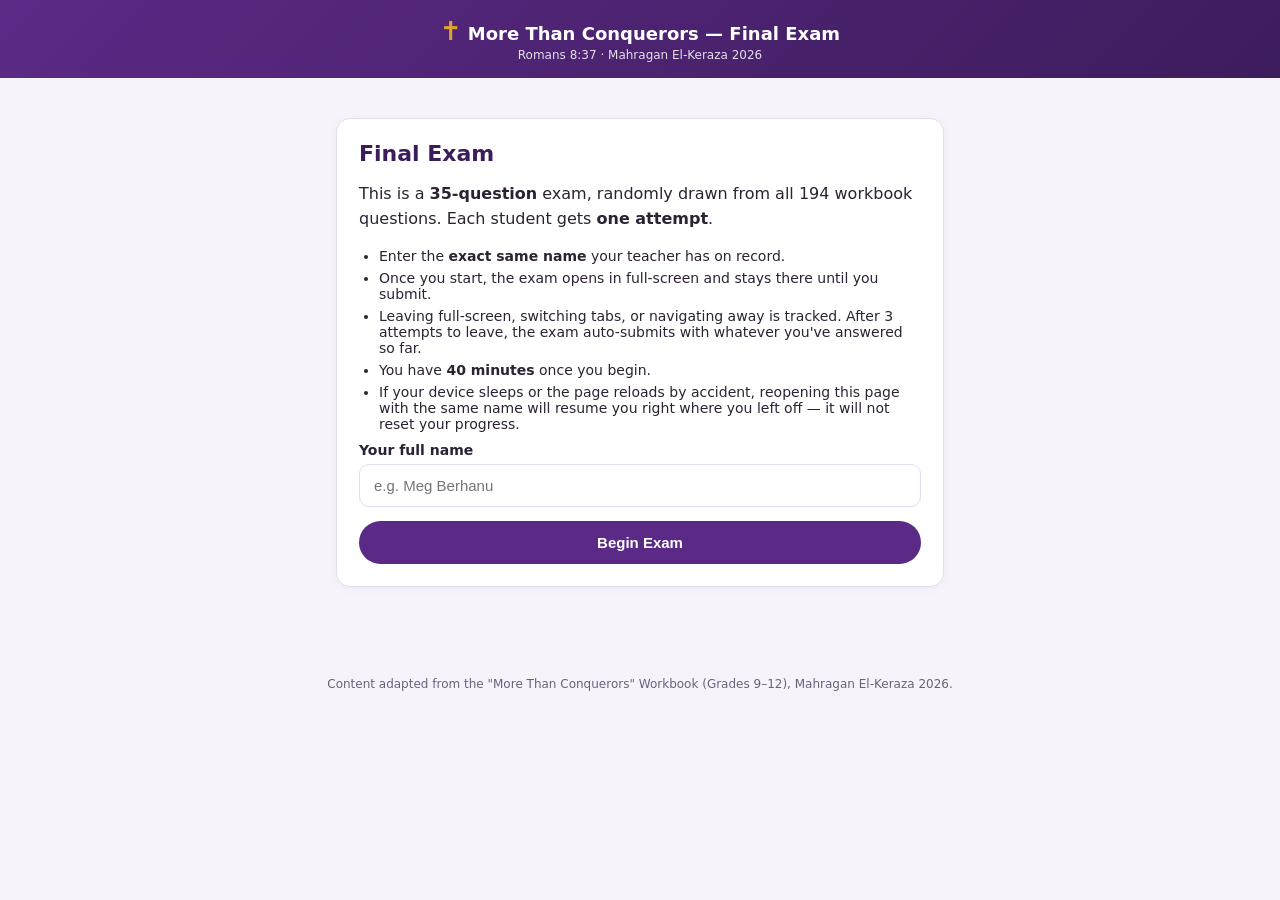
==== final-exam.html @ 7d838431 "Add files via upload" ====
<!DOCTYPE html>
<html lang="en">
<head>
<meta charset="UTF-8">
<meta name="viewport" content="width=device-width, initial-scale=1.0, maximum-scale=1.0, user-scalable=no">
<title>Final Exam — More Than Conquerors</title>
<style>
  :root{
    --purple: #5b2a86;
    --purple-dark: #3d1c5c;
    --gold: #e0a52c;
    --teal: #2f8f8a;
    --red: #c93b4a;
    --bg: #f6f3fb;
    --card: #ffffff;
    --text: #2c2233;
    --muted: #6c6178;
    --border: #e4dcf0;
    --green: #2e9e5b;
  }
  *{box-sizing:border-box;}
  html,body{height:100%;}
  body{
    margin:0;
    font-family:'Segoe UI', system-ui, -apple-system, Roboto, sans-serif;
    background: var(--bg);
    color: var(--text);
    -webkit-user-select:none; user-select:none; /* deterrent only, not real security */
  }
  a{color:inherit;}
  .wrap{max-width:640px; margin:0 auto; padding:20px 16px 60px;}
  .topbar{
    background: linear-gradient(135deg, var(--purple), var(--purple-dark));
    color:white; padding:16px; text-align:center;
  }
  .topbar .brand-cross{font-size:26px; color:var(--gold); margin-right:6px;}
  .topbar .brand-title{font-weight:700; font-size:18px;}
  .topbar .brand-sub{font-size:12px; opacity:0.85; margin-top:2px;}

  .card{
    background:var(--card); border:1px solid var(--border); border-radius:14px;
    padding:22px; margin-top:20px; box-shadow:0 2px 10px rgba(0,0,0,0.04);
  }
  h1{font-size:22px; color:var(--purple-dark); margin:0 0 10px;}
  p{line-height:1.55; color:var(--text);}
  .muted{color:var(--muted); font-size:13.5px;}
  label{display:block; font-weight:600; margin-bottom:6px; font-size:14px;}
  input[type=text]{
    width:100%; padding:12px 14px; border-radius:10px; border:1.5px solid var(--border);
    font-size:15px; margin-bottom:14px;
  }
  input[type=text]:focus{outline:2px solid var(--teal);}
  .btn{
    display:inline-block; background: var(--purple); color:white; border:none;
    padding:13px 22px; border-radius:24px; font-size:15px; font-weight:600;
    cursor:pointer; width:100%; text-align:center;
  }
  .btn:hover{background:var(--purple-dark);}
  .btn:disabled{opacity:0.5; cursor:not-allowed;}
  .btn.secondary{background:white; color:var(--purple); border:1.5px solid var(--purple);}
  .btn.danger{background:var(--red);}
  ul.rules{padding-left:20px; margin:10px 0; font-size:14px; color:var(--text);}
  ul.rules li{margin-bottom:6px;}

  .exam-header{
    display:flex; justify-content:space-between; align-items:center;
    background:white; border-bottom:1px solid var(--border); padding:12px 16px;
    position:sticky; top:0; z-index:5;
  }
  .exam-progress{font-weight:700; color:var(--purple-dark); font-size:14px;}
  .exam-timer{font-weight:700; font-size:14px; color:var(--teal);}
  .exam-timer.low{color:var(--red);}

  .qbar-outer{background:var(--border); height:6px;}
  .qbar-inner{background:linear-gradient(90deg,var(--gold),var(--teal)); height:100%; width:0%; transition:width .3s;}

  .q-num{font-size:12.5px; color:var(--muted); font-weight:700; letter-spacing:.03em; text-transform:uppercase;}
  .q-text{font-size:17px; font-weight:600; margin:8px 0 18px; color:var(--text);}
  .opt{
    display:flex; align-items:flex-start; gap:10px;
    border:1.5px solid var(--border); border-radius:10px; padding:12px 14px;
    margin-bottom:10px; cursor:pointer; font-size:14.5px; background:white;
  }
  .opt:hover{border-color:var(--teal);}
  .opt.selected{border-color:var(--purple); background:#f2ebfa;}
  .opt .marker{
    flex:0 0 auto; width:18px; height:18px; border:2px solid var(--muted); margin-top:1px;
    border-radius:50%;
  }
  .opt.multi .marker{border-radius:4px;}
  .opt.selected .marker{background:var(--purple); border-color:var(--purple);}
  .nav-row{display:flex; gap:10px; margin-top:18px;}
  .nav-row .btn{width:auto; flex:1;}

  .banner{
    background:#fff4e0; border:1.5px solid var(--gold); color:#7a5410;
    border-radius:10px; padding:10px 14px; font-size:13.5px; margin-bottom:14px;
  }
  .banner.danger{background:#fdeaec; border-color:var(--red); color:#8c1f2b;}

  .overlay{
    position:fixed; inset:0; background:rgba(30,15,45,0.92); color:white;
    display:flex; align-items:center; justify-content:center; z-index:50; padding:20px;
    text-align:center;
  }
  .overlay-box{max-width:420px;}
  .overlay-box h2{margin-top:0;}
  .overlay .btn{width:auto; padding:14px 30px; margin-top:16px;}

  .score-big{font-size:44px; font-weight:800; color:var(--purple-dark); text-align:center; margin:8px 0;}
  .score-sub{text-align:center; color:var(--muted); margin-bottom:18px;}

  .review-item{border:1px solid var(--border); border-radius:10px; padding:12px 14px; margin-bottom:10px;}
  .review-item.correct{border-left:4px solid var(--green);}
  .review-item.incorrect{border-left:4px solid var(--red);}
  .review-q{font-weight:600; margin-bottom:6px;}
  .review-line{font-size:13.5px; margin:2px 0;}
  .review-line.your-wrong{color:var(--red);}
  .review-line.correct-answer{color:var(--green);}
  .review-explain{font-size:13px; color:var(--muted); margin-top:6px; font-style:italic;}
  footer{text-align:center; font-size:12px; color:var(--muted); margin-top:30px;}
</style>
</head>
<body>

<div class="topbar">
  <div><span class="brand-cross">✝</span><span class="brand-title">More Than Conquerors — Final Exam</span></div>
  <div class="brand-sub">Romans 8:37 · Mahragan El-Keraza 2026</div>
</div>

<div class="wrap" id="app"></div>

<footer>Content adapted from the "More Than Conquerors" Workbook (Grades 9–12), Mahragan El-Keraza 2026.</footer>

<script src="data.js"></script>
<script>
/* ============================================================
   CONFIG — adjust these before exam day if needed
   ============================================================ */
const EXAM_CONFIG = {
  totalQuestions: 35,
  timeLimitMinutes: 40,   // set to 0 to disable the countdown timer
  maxViolations: 3,       // exits from fullscreen / tab-switches allowed before auto-submit
  storageKey: "mtc_finalExam_v1"
};

/* ============================================================
   BUILD QUESTION BANK from data.js (single source of truth —
   same verified answer key used by the study app / Exam Prep)
   ============================================================ */
let ALL_QUESTIONS = [];
(function buildBank(){
  STUDY_DATA.forEach(day => {
    (day.quiz || []).forEach(q => ALL_QUESTIONS.push(q));
  });
})();

/* ============================================================
   STATE
   ============================================================ */
let state = null; // { name, order:[{...q, shuffledOptions, correctIdx}], index, answers:{}, startedAt, violations, deadline }
const app = document.getElementById("app");

function shuffle(arr){
  const a = arr.slice();
  for(let i=a.length-1;i>0;i--){
    const j = Math.floor(Math.random()*(i+1));
    [a[i],a[j]]=[a[j],a[i]];
  }
  return a;
}

function loadLocks(){
  try{ return JSON.parse(localStorage.getItem(EXAM_CONFIG.storageKey) || "{}"); }
  catch(e){ return {}; }
}
function saveLocks(locks){
  localStorage.setItem(EXAM_CONFIG.storageKey, JSON.stringify(locks));
}
function progressKey(name){ return EXAM_CONFIG.storageKey + "_progress_" + name.trim().toLowerCase(); }
function saveProgress(){
  if(!state) return;
  localStorage.setItem(progressKey(state.name), JSON.stringify(state));
}
function loadProgress(name){
  try{ return JSON.parse(localStorage.getItem(progressKey(name)) || "null"); }
  catch(e){ return null; }
}
function clearProgress(name){
  localStorage.removeItem(progressKey(name));
}

/* ============================================================
   SCREEN: NAME ENTRY
   ============================================================ */
function renderNameGate(){
  exitLockdown();
  app.innerHTML = `
    <div class="card">
      <h1>Final Exam</h1>
      <p>This is a <strong>${EXAM_CONFIG.totalQuestions}-question</strong> exam, randomly drawn from all 194 workbook questions. Each student gets <strong>one attempt</strong>.</p>
      <ul class="rules">
        <li>Enter the <strong>exact same name</strong> your teacher has on record.</li>
        <li>Once you start, the exam opens in full-screen and stays there until you submit.</li>
        <li>Leaving full-screen, switching tabs, or navigating away is tracked. After ${EXAM_CONFIG.maxViolations} attempts to leave, the exam auto-submits with whatever you've answered so far.</li>
        ${EXAM_CONFIG.timeLimitMinutes ? `<li>You have <strong>${EXAM_CONFIG.timeLimitMinutes} minutes</strong> once you begin.</li>` : ``}
        <li>If your device sleeps or the page reloads by accident, reopening this page with the same name will resume you right where you left off — it will not reset your progress.</li>
      </ul>
      <label for="nameInput">Your full name</label>
      <input type="text" id="nameInput" placeholder="e.g. Meg Berhanu" autocomplete="off">
      <div id="gateMsg"></div>
      <button class="btn" id="startBtn">Begin Exam</button>
    </div>
  `;
  document.getElementById("startBtn").onclick = handleStartClick;
  document.getElementById("nameInput").addEventListener("keydown", e => { if(e.key==="Enter") handleStartClick(); });
}

function handleStartClick(){
  const nameInput = document.getElementById("nameInput");
  const name = nameInput.value.trim();
  const msg = document.getElementById("gateMsg");
  if(!name){
    msg.innerHTML = `<div class="banner danger">Please enter your name.</div>`;
    return;
  }
  const locks = loadLocks();
  const key = name.toLowerCase();
  if(locks[key]){
    showAlreadyCompleted(name, locks[key]);
    return;
  }
  const resumed = loadProgress(name);
  if(resumed){
    state = resumed;
  } else {
    const picked = shuffle(ALL_QUESTIONS).slice(0, EXAM_CONFIG.totalQuestions);
    const order = picked.map(q => {
      const optIdx = q.options.map((opt,i)=>i);
      const shuffledIdx = shuffle(optIdx);
      const shuffledOptions = shuffledIdx.map(i => q.options[i]);
      const correctSet = new Set(q.correct);
      const newCorrect = shuffledIdx
        .map((origIdx, newIdx) => correctSet.has(origIdx) ? newIdx : null)
        .filter(v => v !== null);
      return {
        num: q.num, q: q.q, explain: q.explain,
        multi: !!q.multi || q.correct.length > 1,
        options: shuffledOptions,
        correct: newCorrect
      };
    });
    state = {
      name, order, index: 0, answers: {},
      startedAt: Date.now(),
      deadline: EXAM_CONFIG.timeLimitMinutes ? Date.now() + EXAM_CONFIG.timeLimitMinutes*60000 : null,
      violations: 0,
      finished: false
    };
    saveProgress();
  }
  enterLockdown();
  renderQuestion();
  startTimerLoop();
}

function showAlreadyCompleted(name, record){
  app.innerHTML = `
    <div class="card">
      <h1>Already completed</h1>
      <p>${escapeHtml(name)} has already submitted this exam on ${new Date(record.submittedAt).toLocaleString()}.</p>
      <div class="score-big">${record.score} / ${record.total}</div>
      <div class="score-sub">This exam allows one attempt. If you believe this is a mistake, talk to your teacher — clearing browser data on this device is the only way to reset it, and that also erases the attempt record your teacher can't otherwise see.</div>
      <button class="btn secondary" onclick="renderNameGate()">Back</button>
    </div>
  `;
}

function escapeHtml(s){
  const d = document.createElement("div"); d.innerText = s; return d.innerHTML;
}

/* ============================================================
   LOCKDOWN: fullscreen, tab-switch, back-button, copy, unload
   ============================================================ */
let lockdownActive = false;
let historyTrap = false;

function enterLockdown(){
  lockdownActive = true;
  requestFS();
  document.addEventListener("fullscreenchange", onFsChange);
  document.addEventListener("visibilitychange", onVisibilityChange);
  window.addEventListener("blur", onWindowBlur);
  window.addEventListener("beforeunload", onBeforeUnload);
  document.addEventListener("contextmenu", blockEvent);
  document.addEventListener("copy", blockEvent);
  document.addEventListener("cut", blockEvent);
  document.addEventListener("keydown", blockDevKeys);
  if(!historyTrap){
    history.pushState({exam:true}, "", location.href);
    window.addEventListener("popstate", onPopState);
    historyTrap = true;
  }
}
function exitLockdown(){
  lockdownActive = false;
  document.removeEventListener("fullscreenchange", onFsChange);
  document.removeEventListener("visibilitychange", onVisibilityChange);
  window.removeEventListener("blur", onWindowBlur);
  window.removeEventListener("beforeunload", onBeforeUnload);
  document.removeEventListener("contextmenu", blockEvent);
  document.removeEventListener("copy", blockEvent);
  document.removeEventListener("cut", blockEvent);
  document.removeEventListener("keydown", blockDevKeys);
  if(document.fullscreenElement) document.exitFullscreen().catch(()=>{});
}
function requestFS(){
  const el = document.documentElement;
  const req = el.requestFullscreen || el.webkitRequestFullscreen || el.msRequestFullscreen;
  if(req) req.call(el).catch(()=>{});
}
function blockEvent(e){ if(lockdownActive){ e.preventDefault(); return false; } }
function blockDevKeys(e){
  if(!lockdownActive) return;
  const k = e.key ? e.key.toLowerCase() : "";
  if(k === "f12") { e.preventDefault(); return; }
  if((e.ctrlKey||e.metaKey) && e.shiftKey && ["i","j","c"].includes(k)){ e.preventDefault(); return; }
  if((e.ctrlKey||e.metaKey) && ["u","p","s"].includes(k)){ e.preventDefault(); return; }
}
function onBeforeUnload(e){
  if(!lockdownActive || (state && state.finished)) return;
  e.preventDefault();
  e.returnValue = "";
  return "";
}
function onPopState(){
  if(lockdownActive && state && !state.finished){
    history.pushState({exam:true}, "", location.href);
    registerViolation("used browser navigation");
  }
}
function onFsChange(){
  if(!lockdownActive || (state && state.finished)) return;
  if(!document.fullscreenElement){
    registerViolation("exited full-screen");
  }
}
function onVisibilityChange(){
  if(!lockdownActive || (state && state.finished)) return;
  if(document.hidden){
    registerViolation("switched away from this tab");
  }
}
function onWindowBlur(){
  if(!lockdownActive || (state && state.finished)) return;
  // blur fires a lot (e.g. clicking address bar); only count if page is also hidden-ish
  // handled primarily via visibilitychange; blur kept as a soft backstop, no increment here.
}
function registerViolation(reason){
  if(!state || state.finished) return;
  state.violations = (state.violations||0) + 1;
  saveProgress();
  if(state.violations >= EXAM_CONFIG.maxViolations){
    autoSubmit(`Auto-submitted: too many attempts to leave the exam (${reason}).`);
  } else {
    showViolationOverlay(reason);
  }
}
function showViolationOverlay(reason){
  const overlay = document.createElement("div");
  overlay.className = "overlay";
  overlay.id = "violationOverlay";
  overlay.innerHTML = `
    <div class="overlay-box">
      <h2>⚠️ Stay on the exam</h2>
      <p>You just ${escapeHtml(reason)}. This has been recorded (${state.violations}/${EXAM_CONFIG.maxViolations}).</p>
      <p>If this happens ${EXAM_CONFIG.maxViolations} times, your exam will auto-submit with your current answers.</p>
      <button class="btn" id="resumeBtn">Resume Exam</button>
    </div>`;
  document.body.appendChild(overlay);
  document.getElementById("resumeBtn").onclick = () => {
    overlay.remove();
    requestFS();
  };
}

/* ============================================================
   TIMER
   ============================================================ */
let timerHandle = null;
function startTimerLoop(){
  if(timerHandle) clearInterval(timerHandle);
  if(!state.deadline){ return; }
  timerHandle = setInterval(() => {
    if(!state || state.finished){ clearInterval(timerHandle); return; }
    const remain = state.deadline - Date.now();
    const el = document.getElementById("timerDisplay");
    if(remain <= 0){
      clearInterval(timerHandle);
      autoSubmit("Auto-submitted: time limit reached.");
      return;
    }
    if(el){
      const m = Math.floor(remain/60000), s = Math.floor((remain%60000)/1000);
      el.textContent = `⏱ ${m}:${s.toString().padStart(2,"0")}`;
      el.classList.toggle("low", remain < 5*60000);
    }
  }, 1000);
}

/* ============================================================
   QUESTION FLOW
   ============================================================ */
function renderQuestion(){
  const { order, index } = state;
  const q = order[index];
  const chosen = state.answers[index] || [];
  const pct = Math.round(((index)/order.length)*100);

  app.innerHTML = `
    <div class="exam-header">
      <div class="exam-progress">Question ${index+1} of ${order.length}</div>
      ${state.deadline ? `<div class="exam-timer" id="timerDisplay">⏱ --:--</div>` : ``}
    </div>
    <div class="qbar-outer"><div class="qbar-inner" style="width:${pct}%"></div></div>
    <div class="card">
      <div class="q-num">${escapeHtml(state.name)} · ${q.multi ? "Select ALL that apply" : "Select one"}</div>
      <div class="q-text">${escapeHtml(q.q)}</div>
      <div id="optsWrap"></div>
      <div class="nav-row">
        <button class="btn secondary" id="prevBtn" ${index===0 ? "disabled":""}>← Prev</button>
        <button class="btn" id="nextBtn">${index === order.length-1 ? "Review & Submit" : "Next →"}</button>
      </div>
    </div>
  `;
  const wrap = document.getElementById("optsWrap");
  q.options.forEach((opt, i) => {
    const div = document.createElement("div");
    div.className = "opt" + (q.multi ? " multi" : "") + (chosen.includes(i) ? " selected" : "");
    div.innerHTML = `<div class="marker"></div><div>${escapeHtml(opt)}</div>`;
    div.onclick = () => selectOption(i, q);
    wrap.appendChild(div);
  });
  document.getElementById("prevBtn").onclick = () => { state.index--; saveProgress(); renderQuestion(); };
  document.getElementById("nextBtn").onclick = () => {
    if(index === order.length-1){ showSubmitConfirm(); }
    else { state.index++; saveProgress(); renderQuestion(); }
  };
  if(state.deadline){
    const remain = state.deadline - Date.now();
    const el = document.getElementById("timerDisplay");
    const m = Math.floor(remain/60000), s = Math.floor((remain%60000)/1000);
    el.textContent = `⏱ ${m}:${s.toString().padStart(2,"0")}`;
  }
}

function selectOption(i, q){
  const idx = state.index;
  let chosen = state.answers[idx] || [];
  if(q.multi){
    chosen = chosen.includes(i) ? chosen.filter(x=>x!==i) : [...chosen, i];
  } else {
    chosen = [i];
  }
  state.answers[idx] = chosen;
  saveProgress();
  renderQuestion();
}

function showSubmitConfirm(){
  const unanswered = state.order.filter((q,i) => !(state.answers[i] && state.answers[i].length));
  const overlay = document.createElement("div");
  overlay.className = "overlay";
  overlay.innerHTML = `
    <div class="overlay-box">
      <h2>Submit exam?</h2>
      <p>${unanswered.length ? `You have <strong>${unanswered.length}</strong> unanswered question(s). ` : ""}Once submitted, this exam is locked — no retakes.</p>
      <button class="btn" id="confirmSubmitBtn">Submit Final Answers</button>
      <button class="btn secondary" id="cancelSubmitBtn" style="margin-top:10px;">Go Back</button>
    </div>`;
  document.body.appendChild(overlay);
  document.getElementById("confirmSubmitBtn").onclick = () => { overlay.remove(); finalizeSubmit("Submitted by student."); };
  document.getElementById("cancelSubmitBtn").onclick = () => overlay.remove();
}

function autoSubmit(reason){
  finalizeSubmit(reason);
}

function finalizeSubmit(reasonNote){
  if(!state || state.finished) return;
  state.finished = true;
  clearInterval(timerHandle);
  let score = 0;
  const details = state.order.map((q, i) => {
    const chosen = (state.answers[i] || []).slice().sort();
    const correct = q.correct.slice().sort();
    const isCorrect = chosen.length === correct.length && chosen.every((v,idx)=>v===correct[idx]);
    if(isCorrect) score++;
    return {
      num: q.num, q: q.q, options: q.options,
      chosen, correct, isCorrect, explain: q.explain
    };
  });
  const locks = loadLocks();
  locks[state.name.toLowerCase()] = {
    displayName: state.name,
    score, total: state.order.length,
    submittedAt: Date.now(),
    violations: state.violations,
    note: reasonNote,
    details
  };
  saveLocks(locks);
  clearProgress(state.name);
  exitLockdown();
  renderResults(locks[state.name.toLowerCase()]);
}

function renderResults(record){
  const pct = Math.round((record.score/record.total)*100);
  app.innerHTML = `
    <div class="card">
      <h1>Exam Complete</h1>
      ${record.violations > 0 ? `<div class="banner${record.note.startsWith("Auto") ? " danger" : ""}">${escapeHtml(record.note)} (${record.violations} recorded attempt(s) to leave.)</div>` : ``}
      <div class="score-big">${record.score} / ${record.total}</div>
      <div class="score-sub">${pct}% · ${escapeHtml(record.displayName)}</div>
      <button class="btn secondary" id="toggleReviewBtn">Show Answer Review</button>
      <div id="reviewWrap" style="display:none; margin-top:16px;"></div>
    </div>
  `;
  document.getElementById("toggleReviewBtn").onclick = () => {
    const rw = document.getElementById("reviewWrap");
    if(rw.style.display === "none"){
      rw.style.display = "block";
      rw.innerHTML = record.details.map(d => `
        <div class="review-item ${d.isCorrect ? "correct":"incorrect"}">
          <div class="review-q">${escapeHtml(d.q)}</div>
          ${d.chosen.length ? `<div class="review-line ${d.isCorrect?"":"your-wrong"}">Your answer: ${d.chosen.map(i=>escapeHtml(d.options[i])).join("; ")}</div>` : `<div class="review-line your-wrong">You left this blank.</div>`}
          ${!d.isCorrect ? `<div class="review-line correct-answer">Correct answer: ${d.correct.map(i=>escapeHtml(d.options[i])).join("; ")}</div>` : ``}
          ${d.explain ? `<div class="review-explain">${escapeHtml(d.explain)}</div>` : ``}
        </div>
      `).join("");
      document.getElementById("toggleReviewBtn").textContent = "Hide Answer Review";
    } else {
      rw.style.display = "none";
      document.getElementById("toggleReviewBtn").textContent = "Show Answer Review";
    }
  };
}

/* ============================================================
   INIT
   ============================================================ */
renderNameGate();
</script>
</body>
</html>
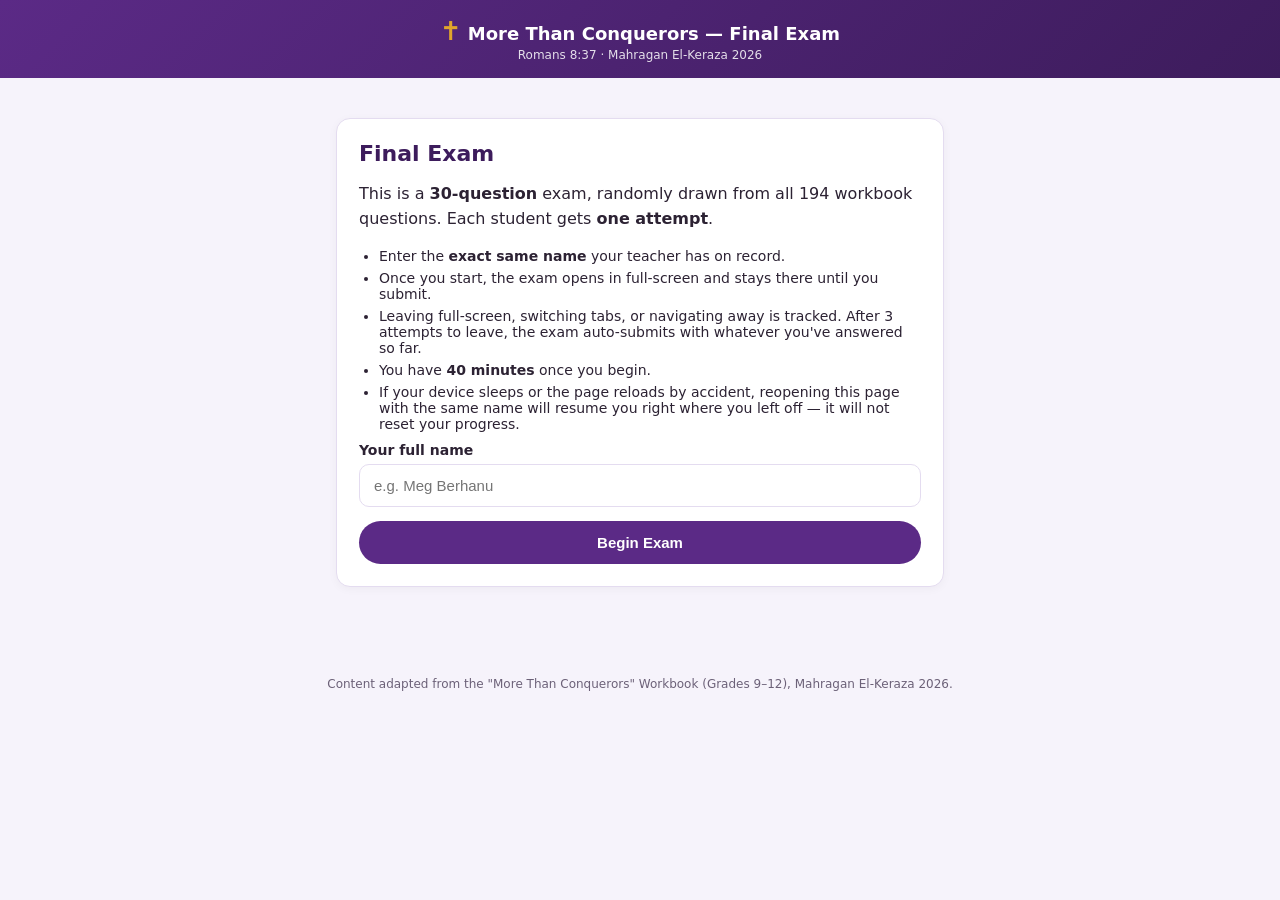
==== commit fef24146: "Add files via upload" ====
--- a/final-exam.html
+++ b/final-exam.html
@@ -138,10 +138,16 @@
    CONFIG — adjust these before exam day if needed
    ============================================================ */
 const EXAM_CONFIG = {
-  totalQuestions: 35,
+  totalQuestions: 30,
+  historicalCount: 5,     // how many of the 30 must come from the historical/contextual set below
   timeLimitMinutes: 40,   // set to 0 to disable the countdown timer
   maxViolations: 3,       // exits from fullscreen / tab-switches allowed before auto-submit
-  storageKey: "mtc_finalExam_v1"
+  storageKey: "mtc_finalExam_v1",
+  adminName: "Megnot Abebe",   // logging in with this exact name (case-insensitive) opens the results dashboard instead of the exam
+  // Paste your Google Apps Script Web App URL here (see SETUP_INSTRUCTIONS.md) to enable
+  // central score collection. Leave blank and the exam still works, but the admin
+  // dashboard will only ever show attempts made on this same browser/device.
+  scriptUrl: ""
 };
 
 /* ============================================================
@@ -154,6 +160,35 @@
     (day.quiz || []).forEach(q => ALL_QUESTIONS.push(q));
   });
 })();
+
+/* ------------------------------------------------------------
+   Question numbers EXCLUDED from the final exam entirely:
+   (a) self-referential / context-dependent questions that only
+       make sense next to another specific question ("the previous
+       question", "match the words to complete THE verse" with no
+       verse shown, etc.) — these break once questions are shuffled
+       independently of each other.
+   (b) pure citation-hunting trivia — "which verse/chapter…",
+       "where do we read/hear…", "…comes from", "…echoes/reflects/
+       references which verse" — i.e. testing whether a student can
+       locate a citation rather than whether they understood the
+       lesson.
+   ------------------------------------------------------------ */
+const DANGLING_REFERENCE_NUMS = new Set([36, 42, 62, 73, 116, 139, 151, 191]);
+const CITATION_TRIVIA_NUMS = new Set([
+  2, 5, 15, 16, 23, 31, 37, 40, 51, 55, 58, 60, 67, 70, 86, 95,
+  117, 135, 136, 137, 142, 157, 162, 174, 181, 193
+]);
+const EXCLUDED_NUMS = new Set([...DANGLING_REFERENCE_NUMS, ...CITATION_TRIVIA_NUMS]);
+
+/* Historical/contextual facts (background of the epistle, heresies,
+   Roman crucifixion practice, the 1700th-anniversary occasion) —
+   capped at EXAM_CONFIG.historicalCount out of the total; everything
+   else drawn for the exam is a general theological principle. */
+const HISTORICAL_NUMS = new Set([12, 17, 30, 132, 133]);
+
+const HISTORICAL_POOL = ALL_QUESTIONS.filter(q => HISTORICAL_NUMS.has(q.num));
+const PRINCIPLE_POOL = ALL_QUESTIONS.filter(q => !EXCLUDED_NUMS.has(q.num) && !HISTORICAL_NUMS.has(q.num));
 
 /* ============================================================
    STATE
@@ -224,6 +259,10 @@
     msg.innerHTML = `<div class="banner danger">Please enter your name.</div>`;
     return;
   }
+  if(name.trim().toLowerCase() === EXAM_CONFIG.adminName.trim().toLowerCase()){
+    renderAdminDashboard();
+    return;
+  }
   const locks = loadLocks();
   const key = name.toLowerCase();
   if(locks[key]){
@@ -234,7 +273,9 @@
   if(resumed){
     state = resumed;
   } else {
-    const picked = shuffle(ALL_QUESTIONS).slice(0, EXAM_CONFIG.totalQuestions);
+    const historicalPicked = shuffle(HISTORICAL_POOL).slice(0, EXAM_CONFIG.historicalCount);
+    const principlePicked = shuffle(PRINCIPLE_POOL).slice(0, EXAM_CONFIG.totalQuestions - historicalPicked.length);
+    const picked = shuffle([...historicalPicked, ...principlePicked]);
     const order = picked.map(q => {
       const optIdx = q.options.map((opt,i)=>i);
       const shuffledIdx = shuffle(optIdx);
@@ -515,7 +556,100 @@
   saveLocks(locks);
   clearProgress(state.name);
   exitLockdown();
+  sendResultToSheet(locks[state.name.toLowerCase()]);
   renderResults(locks[state.name.toLowerCase()]);
+}
+
+/* ============================================================
+   REMOTE SCORE COLLECTION (Google Sheet via Apps Script)
+   ============================================================ */
+function sendResultToSheet(record){
+  if(!EXAM_CONFIG.scriptUrl) return; // not configured — local-only fallback
+  const payload = {
+    name: record.displayName,
+    score: record.score,
+    total: record.total,
+    violations: record.violations,
+    note: record.note || ""
+  };
+  // no-cors: we can't read the response, but we don't need to — the write still lands.
+  // The local lock (saveLocks, above) is what actually prevents a retake; this is best-effort.
+  fetch(EXAM_CONFIG.scriptUrl, {
+    method: "POST",
+    mode: "no-cors",
+    headers: {"Content-Type": "text/plain"},
+    body: JSON.stringify(payload)
+  }).catch(() => { /* offline or blocked — local result is still saved */ });
+}
+
+function renderAdminDashboard(){
+  app.innerHTML = `
+    <div class="card">
+      <h1>📊 Results Dashboard</h1>
+      ${EXAM_CONFIG.scriptUrl
+        ? `<p class="muted">Live from the shared Google Sheet — every student's device reports here on submit.</p>`
+        : `<div class="banner danger">No shared Sheet is configured yet (EXAM_CONFIG.scriptUrl is blank), so this only shows attempts submitted on <strong>this browser</strong>, not other students' devices. See SETUP_INSTRUCTIONS.md.</div>`}
+      <div id="adminBody">Loading…</div>
+      <div class="nav-row">
+        <button class="btn secondary" id="refreshBtn">Refresh</button>
+        <button class="btn secondary" id="backBtn">Back</button>
+      </div>
+    </div>
+  `;
+  document.getElementById("backBtn").onclick = renderNameGate;
+  document.getElementById("refreshBtn").onclick = loadAdminData;
+  loadAdminData();
+}
+
+async function loadAdminData(){
+  const body = document.getElementById("adminBody");
+  body.innerHTML = "Loading…";
+  let rows = [];
+  if(EXAM_CONFIG.scriptUrl){
+    try{
+      const res = await fetch(EXAM_CONFIG.scriptUrl, {method:"GET"});
+      rows = await res.json();
+    } catch(e){
+      body.innerHTML = `<div class="banner danger">Couldn't reach the Sheet. Check EXAM_CONFIG.scriptUrl and that the Apps Script is deployed with "Anyone" access.</div>`;
+      return;
+    }
+  } else {
+    const locks = loadLocks();
+    rows = Object.values(locks).map(r => ({
+      name: r.displayName, score: r.score, total: r.total,
+      percent: Math.round((r.score/r.total)*100)+"%",
+      timestamp: new Date(r.submittedAt).toLocaleString(),
+      violations: r.violations, note: r.note
+    }));
+  }
+  if(!rows.length){
+    body.innerHTML = `<p class="muted">No submissions yet.</p>`;
+    return;
+  }
+  rows.sort((a,b) => new Date(b.timestamp) - new Date(a.timestamp));
+  const avg = (rows.reduce((s,r)=>s + (parseFloat(r.score)/parseFloat(r.total)), 0) / rows.length * 100).toFixed(0);
+  body.innerHTML = `
+    <p class="muted">${rows.length} submission(s) · class average ${avg}%</p>
+    <div style="overflow-x:auto;">
+    <table style="width:100%; border-collapse:collapse; font-size:13.5px;">
+      <thead><tr style="text-align:left; border-bottom:2px solid var(--border);">
+        <th style="padding:6px;">Name</th><th style="padding:6px;">Score</th><th style="padding:6px;">%</th>
+        <th style="padding:6px;">Left exam?</th><th style="padding:6px;">Submitted</th>
+      </tr></thead>
+      <tbody>
+        ${rows.map(r => `
+          <tr style="border-bottom:1px solid var(--border);">
+            <td style="padding:6px;">${escapeHtml(String(r.name))}</td>
+            <td style="padding:6px;">${r.score}/${r.total}</td>
+            <td style="padding:6px;">${r.percent || Math.round((r.score/r.total)*100)+"%"}</td>
+            <td style="padding:6px;">${r.violations > 0 ? `⚠️ ${r.violations}x` : "—"}</td>
+            <td style="padding:6px;">${escapeHtml(String(r.timestamp))}</td>
+          </tr>
+        `).join("")}
+      </tbody>
+    </table>
+    </div>
+  `;
 }
 
 function renderResults(record){
